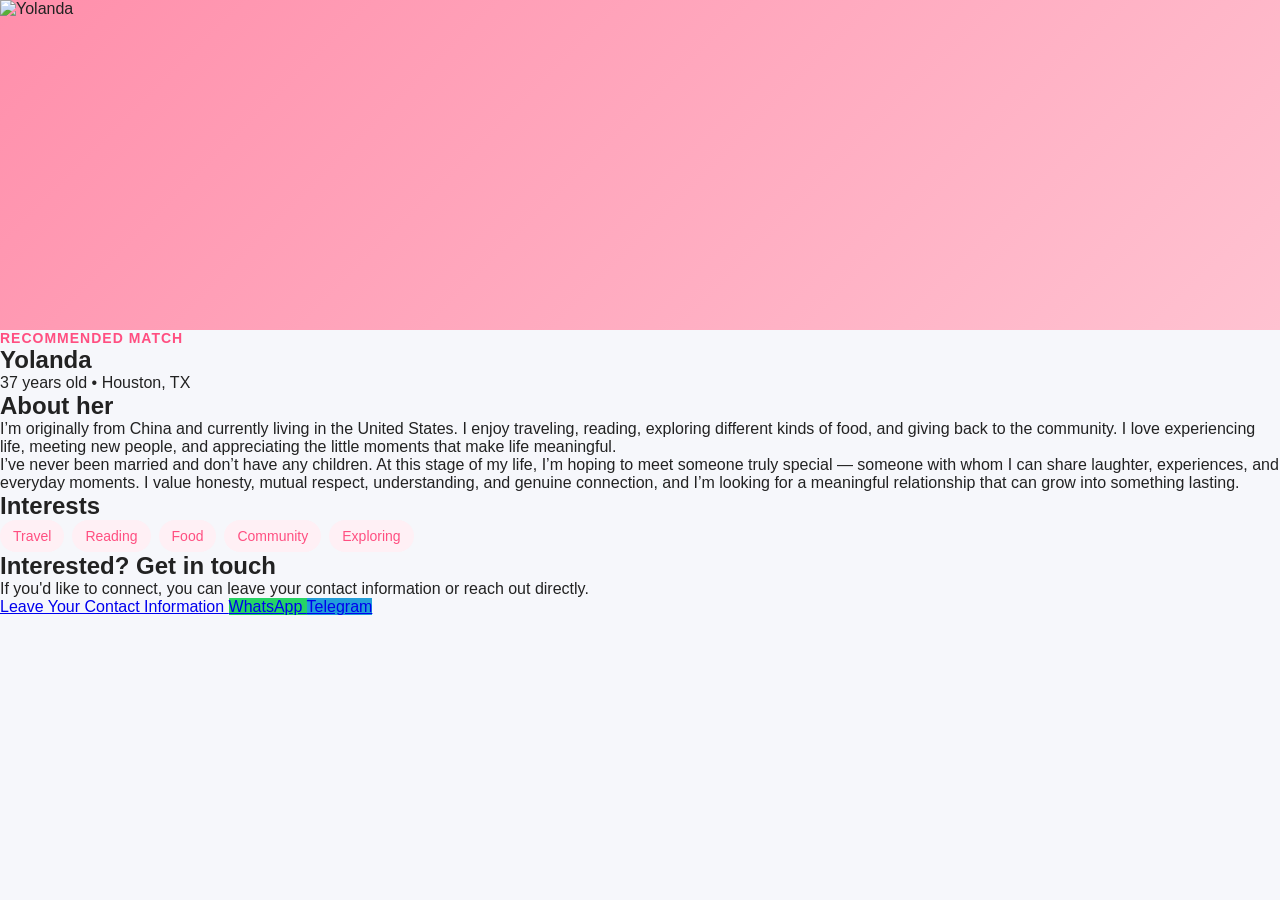
==== public/index.html @ 920cb6b6 "Add initial HTML structure for profile page" ====
<!DOCTYPE html>
<html lang="en">

<head>
  <meta charset="UTF-8">

  <meta
    name="viewport"
    content="width=device-width, initial-scale=1.0"
  >

  <title>Meet Yolanda</title>

  <link
    rel="stylesheet"
    href="/style.css"
  >
</head>


<body>

<main class="page">

  <section class="profile-card">

    <!-- PHOTO -->

    <div class="photo-area">

      <img
        src="/yolanda.jpg"
        alt="Yolanda"
        class="profile-photo"
      >

    </div>


    <!-- PROFILE -->

    <div class="profile-content">

      <div class="match-label">
        Recommended Match
      </div>

      <h1>
        Yolanda
      </h1>

      <div class="profile-meta">

        <span>
          37 years old
        </span>

        <span class="dot">
          •
        </span>

        <span>
          Houston, TX
        </span>

      </div>


      <section class="profile-section">

        <h2>
          About her
        </h2>

        <p>
          I’m originally from China and currently
          living in the United States. I enjoy
          traveling, reading, exploring different
          kinds of food, and giving back to the
          community. I love experiencing life,
          meeting new people, and appreciating the
          little moments that make life meaningful.
        </p>

        <p>
          I’ve never been married and don’t have
          any children. At this stage of my life,
          I’m hoping to meet someone truly special
          — someone with whom I can share laughter,
          experiences, and everyday moments. I
          value honesty, mutual respect,
          understanding, and genuine connection,
          and I’m looking for a meaningful
          relationship that can grow into
          something lasting.
        </p>

      </section>


      <section class="profile-section">

        <h2>
          Interests
        </h2>

        <div class="tags">

          <span>
            Travel
          </span>

          <span>
            Reading
          </span>

          <span>
            Food
          </span>

          <span>
            Community
          </span>

          <span>
            Exploring
          </span>

        </div>

      </section>


      <section class="contact-section">

        <h2>
          Interested? Get in touch
        </h2>

        <p class="contact-description">
          If you'd like to connect, you can leave
          your contact information or reach out
          directly.
        </p>


        <a
          href="/contact.html"
          class="button primary"
        >
          Leave Your Contact Information
        </a>


        <!-- 修改 href 为你自己的 WhatsApp -->

        <a
          href="#"
          class="button whatsapp"
          id="whatsappButton"
        >
          WhatsApp
        </a>


        <!-- 修改 href 为你自己的 Telegram -->

        <a
          href="#"
          class="button telegram"
          id="telegramButton"
        >
          Telegram
        </a>

      </section>

    </div>

  </section>

</main>


<script src="/script.js"></script>

</body>

</html>
---- style.css ----
* {
    box-sizing: border-box;
    margin: 0;
    padding: 0;
}

body {
    font-family: Arial, Helvetica, sans-serif;
    background: #f6f7fb;
    color: #222;
}

.header {
    height: 70px;
    background: white;
    display: flex;
    align-items: center;
    justify-content: space-between;
    padding: 0 7%;
    border-bottom: 1px solid #eee;
}

.logo {
    font-size: 26px;
    font-weight: 800;
}

.secure {
    color: #777;
    font-size: 14px;
}

.step {
    display: none;
    min-height: calc(100vh - 120px);
}

.step.active {
    display: block;
}

.hero {
    min-height: 420px;
    background:
        linear-gradient(
            rgba(0,0,0,.42),
            rgba(0,0,0,.42)
        ),
        url("https://images.unsplash.com/photo-1529156069898-49953e39b3ac?auto=format&fit=crop&w=1800&q=80")
        center/cover;
    display: flex;
    align-items: center;
    justify-content: center;
    text-align: center;
    color: white;
}

.hero-content {
    max-width: 750px;
    padding: 40px 20px;
}

.badge,
.match-badge {
    display: inline-block;
    padding: 8px 16px;
    border-radius: 30px;
    background: rgba(255,255,255,.2);
    margin-bottom: 20px;
    font-size: 14px;
}

.hero h1 {
    font-size: clamp(42px, 7vw, 76px);
    line-height: 1.05;
    margin-bottom: 22px;
}

.hero h1 span,
.match-page h1 span {
    color: #ff4f81;
}

.hero p {
    font-size: 20px;
    line-height: 1.6;
}

.card {
    width: min(720px, 92%);
    margin: -70px auto 60px;
    position: relative;
    background: white;
    border-radius: 20px;
    padding: 40px;
    box-shadow: 0 15px 50px rgba(0,0,0,.12);
}

.progress {
    display: flex;
    align-items: center;
    justify-content: center;
    margin-bottom: 35px;
}

.progress-item {
    width: 38px;
    height: 38px;
    border-radius: 50%;
    border: 2px solid #ddd;
    display: flex;
    align-items: center;
    justify-content: center;
    color: #999;
    font-weight: bold;
    flex-shrink: 0;
}

.progress-item.active,
.progress-item.completed {
    background: #ff4f81;
    border-color: #ff4f81;
    color: white;
}

.progress-line {
    height: 3px;
    width: 70px;
    background: #ddd;
}

.progress-line.active {
    background: #ff4f81;
}

.card h2 {
    font-size: 30px;
    margin-bottom: 10px;
}

.subtitle {
    color: #777;
    margin-bottom: 30px;
}

label {
    display: block;
    font-weight: 600;
    margin-bottom: 9px;
}

input,
select,
textarea {
    width: 100%;
    border: 1px solid #ddd;
    border-radius: 10px;
    padding: 14px 15px;
    font-size: 16px;
    margin-bottom: 22px;
    outline: none;
    background: white;
}

input:focus,
select:focus,
textarea:focus {
    border-color: #ff4f81;
    box-shadow: 0 0 0 3px rgba(255,79,129,.1);
}

textarea {
    resize: vertical;
}

.primary-button {
    width: 100%;
    border: 0;
    border-radius: 12px;
    padding: 16px 20px;
    background: #ff4f81;
    color: white;
    font-size: 17px;
    font-weight: bold;
    cursor: pointer;
    transition: .2s;
}

.primary-button:hover {
    transform: translateY(-1px);
    opacity: .92;
}

.secondary-button {
    border: 1px solid #ddd;
    border-radius: 12px;
    padding: 16px 22px;
    background: white;
    color: #555;
    font-size: 16px;
    font-weight: bold;
    cursor: pointer;
}

.buttons {
    display: flex;
    gap: 15px;
    margin-top: 10px;
}

.buttons .primary-button {
    flex: 1;
}

.buttons .secondary-button {
    width: 130px;
}

.question {
    margin-bottom: 25px;
}

.options {
    display: grid;
    grid-template-columns: repeat(4, 1fr);
    gap: 10px;
}

.checkbox-grid {
    display: grid;
    grid-template-columns: repeat(2, 1fr);
    gap: 10px;
}

.option {
    margin: 0;
    cursor: pointer;
}

.option input {
    display: none;
}

.option span {
    display: block;
    padding: 13px;
    border: 1px solid #ddd;
    border-radius: 10px;
    text-align: center;
    font-weight: 500;
    background: #fff;
    transition: .2s;
}

.option input:checked + span {
    border-color: #ff4f81;
    background: #fff0f5;
    color: #ff4f81;
}

.error {
    margin-top: 15px;
    color: #d33;
    text-align: center;
}


/* MATCH PAGE */

.match-page {
    padding: 70px 20px;
    text-align: center;
    max-width: 1000px;
    margin: auto;
}

.match-badge {
    background: #ffe8ef;
    color: #ff4f81;
}

.match-page h1 {
    font-size: clamp(40px, 6vw, 62px);
    line-height: 1.1;
    margin-bottom: 20px;
}

.match-description {
    max-width: 650px;
    margin: auto;
    color: #777;
    line-height: 1.7;
    font-size: 18px;
}

.match-card {
    margin: 50px auto;
    max-width: 850px;
    background: white;
    border-radius: 25px;
    box-shadow: 0 15px 50px rgba(0,0,0,.12);
    overflow: hidden;
    text-align: left;
}

.profile-photo {
    height: 330px;
    background:
        linear-gradient(
            135deg,
            #ff8fab,
            #ffc2d1
        );
    display: flex;
    align-items: center;
    justify-content: center;
}

.photo-placeholder {
    width: 170px;
    height: 170px;
    border-radius: 50%;
    background: white;
    display: flex;
    align-items: center;
    justify-content: center;
    box-shadow: 0 10px 30px rgba(0,0,0,.15);
}

.photo-placeholder span {
    font-size: 65px;
    color: #ff4f81;
}

.match-info {
    padding: 40px;
}

.match-label {
    color: #ff4f81;
    font-size: 14px;
    font-weight: bold;
    text-transform: uppercase;
    letter-spacing: 1px;
}

.match-info h2 {
    font-size: 40px;
    margin: 8px 0;
}

.match-details {
    display: flex;
    gap: 10px;
    color: #777;
    margin-bottom: 30px;
}

.match-section {
    margin-top: 25px;
}

.match-section h3 {
    margin-bottom: 10px;
}

.match-section p {
    color: #666;
    line-height: 1.7;
}

.tags {
    display: flex;
    flex-wrap: wrap;
    gap: 8px;
}

.tags span {
    padding: 8px 13px;
    border-radius: 20px;
    background: #fff0f5;
    color: #ff4f81;
    font-size: 14px;
}

.contact-box {
    margin-top: 35px;
    padding-top: 30px;
    border-top: 1px solid #eee;
}

.contact-box h3 {
    margin-bottom: 15px;
}

.contact-button {
    display: block;
    width: 100%;
    text-align: center;
    padding: 15px;
    border-radius: 10px;
    margin-top: 10px;
    text-decoration: none;
    color: white;
    font-weight: bold;
}

.whatsapp {
    background: #25D366;
}

.telegram {
    background: #229ED9;
}

footer {
    text-align: center;
    padding: 25px;
    color: #999;
    background: white;
}


/* MOBILE */

@media (max-width: 768px) {

    .header {
        padding: 0 20px;
    }

    .secure {
        display: none;
    }

    .hero {
        min-height: 400px;
    }

    .card {
        padding: 25px 20px;
        margin-top: -40px;
    }

    .progress-line {
        width: 30px;
    }

    .options {
        grid-template-columns: repeat(2, 1fr);
    }

    .checkbox-grid {
        grid-template-columns: 1fr;
    }

    .buttons {
        flex-direction: column-reverse;
    }

    .buttons .secondary-button {
        width: 100%;
    }

    .match-page {
        padding: 45px 15px;
    }

    .match-info {
        padding: 25px;
    }

    .profile-photo {
        height: 260px;
    }
}
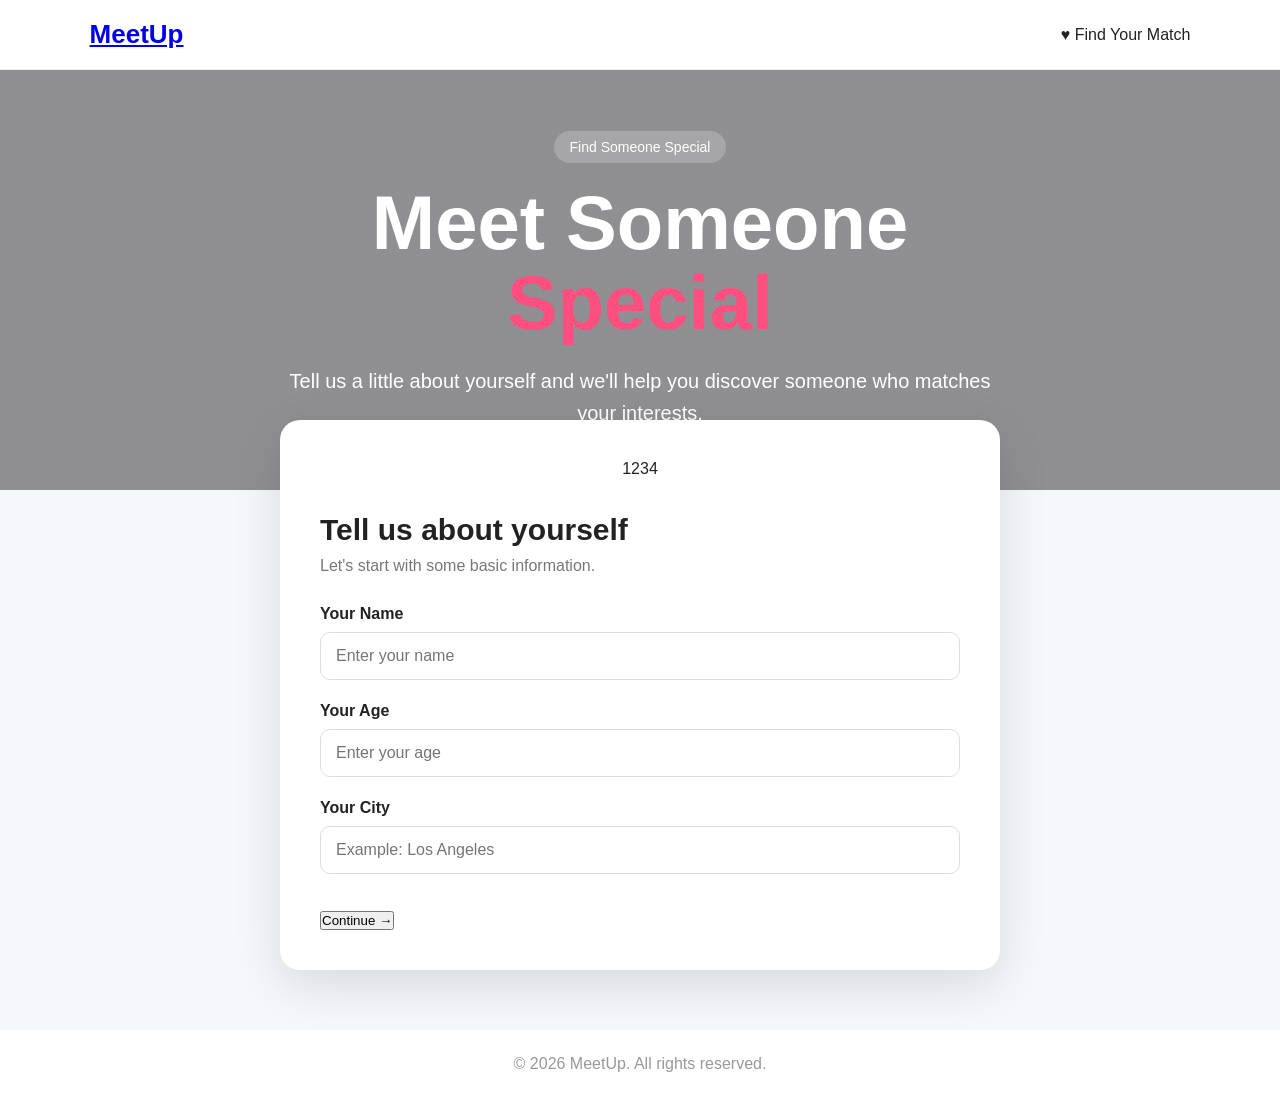
==== commit 088309c7: "Update index.html" ====
--- a/public/index.html
+++ b/public/index.html
@@ -1,189 +1,391 @@
 <!DOCTYPE html>
 <html lang="en">
-
 <head>
   <meta charset="UTF-8">
-
-  <meta
-    name="viewport"
-    content="width=device-width, initial-scale=1.0"
-  >
-
-  <title>Meet Yolanda</title>
-
-  <link
-    rel="stylesheet"
-    href="/style.css"
-  >
+  <meta name="viewport" content="width=device-width, initial-scale=1.0">
+  <title>Meet Someone Special</title>
+  <link rel="stylesheet" href="/style.css">
+  <script src="/script.js" defer></script>
 </head>
 
-
 <body>
-
-<main class="page">
-
-  <section class="profile-card">
-
-    <!-- PHOTO -->
-
-    <div class="photo-area">
-
-      <img
-        src="/yolanda.jpg"
-        alt="Yolanda"
-        class="profile-photo"
-      >
-
-    </div>
-
-
-    <!-- PROFILE -->
-
-    <div class="profile-content">
-
-      <div class="match-label">
-        Recommended Match
-      </div>
-
-      <h1>
-        Yolanda
-      </h1>
-
-      <div class="profile-meta">
-
-        <span>
-          37 years old
-        </span>
-
-        <span class="dot">
-          •
-        </span>
-
-        <span>
-          Houston, TX
-        </span>
-
-      </div>
-
-
-      <section class="profile-section">
-
-        <h2>
-          About her
-        </h2>
-
-        <p>
-          I’m originally from China and currently
-          living in the United States. I enjoy
-          traveling, reading, exploring different
-          kinds of food, and giving back to the
-          community. I love experiencing life,
-          meeting new people, and appreciating the
-          little moments that make life meaningful.
+  <header class="header">
+    <a class="logo" href="/">MeetUp</a>
+    <span class="header-note">♥ Find Your Match</span>
+  </header>
+
+  <main>
+    <!-- STEP 1: BASIC INFORMATION -->
+    <section class="step active" id="step1">
+      <div class="hero">
+        <div class="hero-content">
+          <span class="badge">Find Someone Special</span>
+          <h1>Meet Someone<br><span>Special</span></h1>
+          <p>
+            Tell us a little about yourself and we'll help you
+            discover someone who matches your interests.
+          </p>
+        </div>
+      </div>
+
+      <div class="card first-card">
+        <div class="progress" aria-label="Step 1 of 4">
+          <span class="current">1</span>
+          <i></i>
+          <span>2</span>
+          <i></i>
+          <span>3</span>
+          <i></i>
+          <span>4</span>
+        </div>
+
+        <h2 tabindex="-1">Tell us about yourself</h2>
+        <p class="subtitle">Let's start with some basic information.</p>
+
+        <form id="profileForm">
+          <label for="name">Your Name</label>
+          <input
+            id="name"
+            name="name"
+            type="text"
+            maxlength="100"
+            autocomplete="given-name"
+            placeholder="Enter your name"
+            required
+          >
+
+          <label for="age">Your Age</label>
+          <input
+            id="age"
+            name="age"
+            type="number"
+            min="18"
+            max="100"
+            step="1"
+            placeholder="Enter your age"
+            required
+          >
+
+          <label for="city">Your City</label>
+          <input
+            id="city"
+            name="city"
+            type="text"
+            maxlength="150"
+            autocomplete="address-level2"
+            placeholder="Example: Los Angeles"
+            required
+          >
+
+          <p class="message error" id="basicError" role="alert"></p>
+
+          <button type="submit" class="button primary">
+            Continue →
+          </button>
+        </form>
+      </div>
+    </section>
+
+    <!-- STEP 2: PREFERENCES -->
+    <section class="step" id="step2" hidden>
+      <div class="card">
+        <div class="progress" aria-label="Step 2 of 4">
+          <span class="completed">✓</span>
+          <i></i>
+          <span class="current">2</span>
+          <i></i>
+          <span>3</span>
+          <i></i>
+          <span>4</span>
+        </div>
+
+        <h2 tabindex="-1">What type of woman are you interested in?</h2>
+        <p class="subtitle">Tell us what you're looking for.</p>
+
+        <form id="preferencesForm">
+          <fieldset>
+            <legend>Preferred age range</legend>
+
+            <div class="options age-options">
+              <label class="option">
+                <input type="radio" name="ageRange" value="25-35" required>
+                <span>25–35</span>
+              </label>
+
+              <label class="option">
+                <input type="radio" name="ageRange" value="35-45">
+                <span>35–45</span>
+              </label>
+
+              <label class="option">
+                <input type="radio" name="ageRange" value="45-55">
+                <span>45–55</span>
+              </label>
+
+              <label class="option">
+                <input type="radio" name="ageRange" value="55+">
+                <span>55+</span>
+              </label>
+            </div>
+          </fieldset>
+
+          <fieldset>
+            <legend>Personality — choose at least one</legend>
+
+            <div class="options">
+              <label class="option">
+                <input type="checkbox" name="personality" value="Kind">
+                <span>Kind</span>
+              </label>
+
+              <label class="option">
+                <input type="checkbox" name="personality" value="Caring">
+                <span>Caring</span>
+              </label>
+
+              <label class="option">
+                <input type="checkbox" name="personality" value="Romantic">
+                <span>Romantic</span>
+              </label>
+
+              <label class="option">
+                <input type="checkbox" name="personality" value="Independent">
+                <span>Independent</span>
+              </label>
+
+              <label class="option">
+                <input
+                  type="checkbox"
+                  name="personality"
+                  value="Family-oriented"
+                >
+                <span>Family-oriented</span>
+              </label>
+
+              <label class="option">
+                <input type="checkbox" name="personality" value="Outgoing">
+                <span>Outgoing</span>
+              </label>
+            </div>
+          </fieldset>
+
+          <label for="relationshipGoal">Relationship goal</label>
+          <select id="relationshipGoal" name="relationshipGoal" required>
+            <option value="">Select one</option>
+            <option value="Serious relationship">Serious relationship</option>
+            <option value="Marriage">Marriage</option>
+            <option value="Dating">Dating</option>
+            <option value="Friendship first">Friendship first</option>
+          </select>
+
+          <p class="message error" id="preferencesError" role="alert"></p>
+
+          <div class="buttons">
+            <button type="button" class="button secondary" data-step="1">
+              ← Back
+            </button>
+            <button type="submit" class="button primary">
+              Continue →
+            </button>
+          </div>
+        </form>
+      </div>
+    </section>
+
+    <!-- STEP 3: INTERESTS -->
+    <section class="step" id="step3" hidden>
+      <div class="card">
+        <div class="progress" aria-label="Step 3 of 4">
+          <span class="completed">✓</span>
+          <i></i>
+          <span class="completed">✓</span>
+          <i></i>
+          <span class="current">3</span>
+          <i></i>
+          <span>4</span>
+        </div>
+
+        <h2 tabindex="-1">Tell us more about yourself</h2>
+        <p class="subtitle">Your interests help us find a better match.</p>
+
+        <form id="interestsForm">
+          <label for="interests">Your hobbies &amp; interests</label>
+          <input
+            id="interests"
+            name="interests"
+            type="text"
+            maxlength="500"
+            placeholder="Travel, cooking, music..."
+          >
+
+          <label for="about">About you</label>
+          <textarea
+            id="about"
+            name="about"
+            rows="6"
+            maxlength="5000"
+            placeholder="Tell us a little about yourself..."
+          ></textarea>
+
+          <fieldset>
+            <legend>What do you enjoy doing?</legend>
+
+            <div class="options">
+              <label class="option">
+                <input type="checkbox" name="activities" value="Travel">
+                <span>Travel</span>
+              </label>
+
+              <label class="option">
+                <input type="checkbox" name="activities" value="Cooking">
+                <span>Cooking</span>
+              </label>
+
+              <label class="option">
+                <input type="checkbox" name="activities" value="Music">
+                <span>Music</span>
+              </label>
+
+              <label class="option">
+                <input type="checkbox" name="activities" value="Sports">
+                <span>Sports</span>
+              </label>
+
+              <label class="option">
+                <input type="checkbox" name="activities" value="Movies">
+                <span>Movies</span>
+              </label>
+
+              <label class="option">
+                <input type="checkbox" name="activities" value="Reading">
+                <span>Reading</span>
+              </label>
+            </div>
+          </fieldset>
+
+          <p class="privacy-note">
+            By continuing, you agree to submit the information you entered
+            for this introduction.
+          </p>
+
+          <p class="message error" id="profileError" role="alert"></p>
+
+          <div class="buttons">
+            <button
+              type="button"
+              id="profileBack"
+              class="button secondary"
+              data-step="2"
+            >
+              ← Back
+            </button>
+
+            <button type="submit" id="findMatch" class="button primary">
+              Find My Match ♥
+            </button>
+          </div>
+        </form>
+      </div>
+    </section>
+
+    <!-- STEP 4: MATCH -->
+    <section class="step" id="step4" hidden>
+      <div class="match-page">
+        <span class="match-badge">♥ Your Match</span>
+
+        <h1 tabindex="-1">Meet Someone<br><span>Special</span></h1>
+        <p class="match-description">
+          Get to know Yolanda and see whether you share a connection.
         </p>
 
-        <p>
-          I’ve never been married and don’t have
-          any children. At this stage of my life,
-          I’m hoping to meet someone truly special
-          — someone with whom I can share laughter,
-          experiences, and everyday moments. I
-          value honesty, mutual respect,
-          understanding, and genuine connection,
-          and I’m looking for a meaningful
-          relationship that can grow into
-          something lasting.
-        </p>
-
-      </section>
-
-
-      <section class="profile-section">
-
-        <h2>
-          Interests
-        </h2>
-
-        <div class="tags">
-
-          <span>
-            Travel
-          </span>
-
-          <span>
-            Reading
-          </span>
-
-          <span>
-            Food
-          </span>
-
-          <span>
-            Community
-          </span>
-
-          <span>
-            Exploring
-          </span>
-
-        </div>
-
-      </section>
-
-
-      <section class="contact-section">
-
-        <h2>
-          Interested? Get in touch
-        </h2>
-
-        <p class="contact-description">
-          If you'd like to connect, you can leave
-          your contact information or reach out
-          directly.
-        </p>
-
-
-        <a
-          href="/contact.html"
-          class="button primary"
-        >
-          Leave Your Contact Information
-        </a>
-
-
-        <!-- 修改 href 为你自己的 WhatsApp -->
-
-        <a
-          href="#"
-          class="button whatsapp"
-          id="whatsappButton"
-        >
-          WhatsApp
-        </a>
-
-
-        <!-- 修改 href 为你自己的 Telegram -->
-
-        <a
-          href="#"
-          class="button telegram"
-          id="telegramButton"
-        >
-          Telegram
-        </a>
-
-      </section>
-
-    </div>
-
-  </section>
-
-</main>
-
-
-<script src="/script.js"></script>
-
+        <article class="match-card">
+          <div class="profile-photo">
+            <img src="/yolanda.jpg" alt="Yolanda" class="profile-image">
+          </div>
+
+          <div class="match-info">
+            <div class="match-label">Recommended Match</div>
+
+            <h2>Yolanda</h2>
+
+            <div class="match-details">
+              <span>37 years old</span>
+              <span aria-hidden="true">•</span>
+              <span>Houston, TX</span>
+            </div>
+
+            <section class="match-section">
+              <h3>About her</h3>
+
+              <p>
+                I’m originally from China and currently living in the
+                United States. I enjoy traveling, reading, exploring
+                different kinds of food, and giving back to the
+                community. I love experiencing life, meeting new
+                people, and appreciating the little moments that
+                make life meaningful.
+              </p>
+
+              <p>
+                I’ve never been married and don’t have any children.
+                At this stage of my life, I’m hoping to meet someone
+                truly special — someone with whom I can share
+                laughter, experiences, and everyday moments. I
+                value honesty, mutual respect, understanding, and
+                genuine connection, and I’m looking for a meaningful
+                relationship that can grow into something lasting.
+              </p>
+            </section>
+
+            <section class="match-section">
+              <h3>Interests</h3>
+
+              <div class="tags">
+                <span>Travel</span>
+                <span>Reading</span>
+                <span>Food</span>
+                <span>Community</span>
+                <span>Exploring</span>
+              </div>
+            </section>
+
+            <section class="contact-box">
+              <h3>Interested? Get in touch</h3>
+
+              <a href="/contact.html" class="button primary">
+                Leave Your Contact Information
+              </a>
+
+              <a
+                id="whatsappLink"
+                href="https://wa.me/15551234567"
+                class="button whatsapp"
+                target="_blank"
+                rel="noopener noreferrer"
+              >
+                WhatsApp
+              </a>
+
+              <a
+                id="telegramLink"
+                href="https://t.me/sophia_match"
+                class="button telegram"
+                target="_blank"
+                rel="noopener noreferrer"
+              >
+                Telegram
+              </a>
+            </section>
+          </div>
+        </article>
+      </div>
+    </section>
+
+    <noscript>
+      <p class="card">Please enable JavaScript to use this website.</p>
+    </noscript>
+  </main>
+
+  <footer>© 2026 MeetUp. All rights reserved.</footer>
 </body>
-
 </html>
